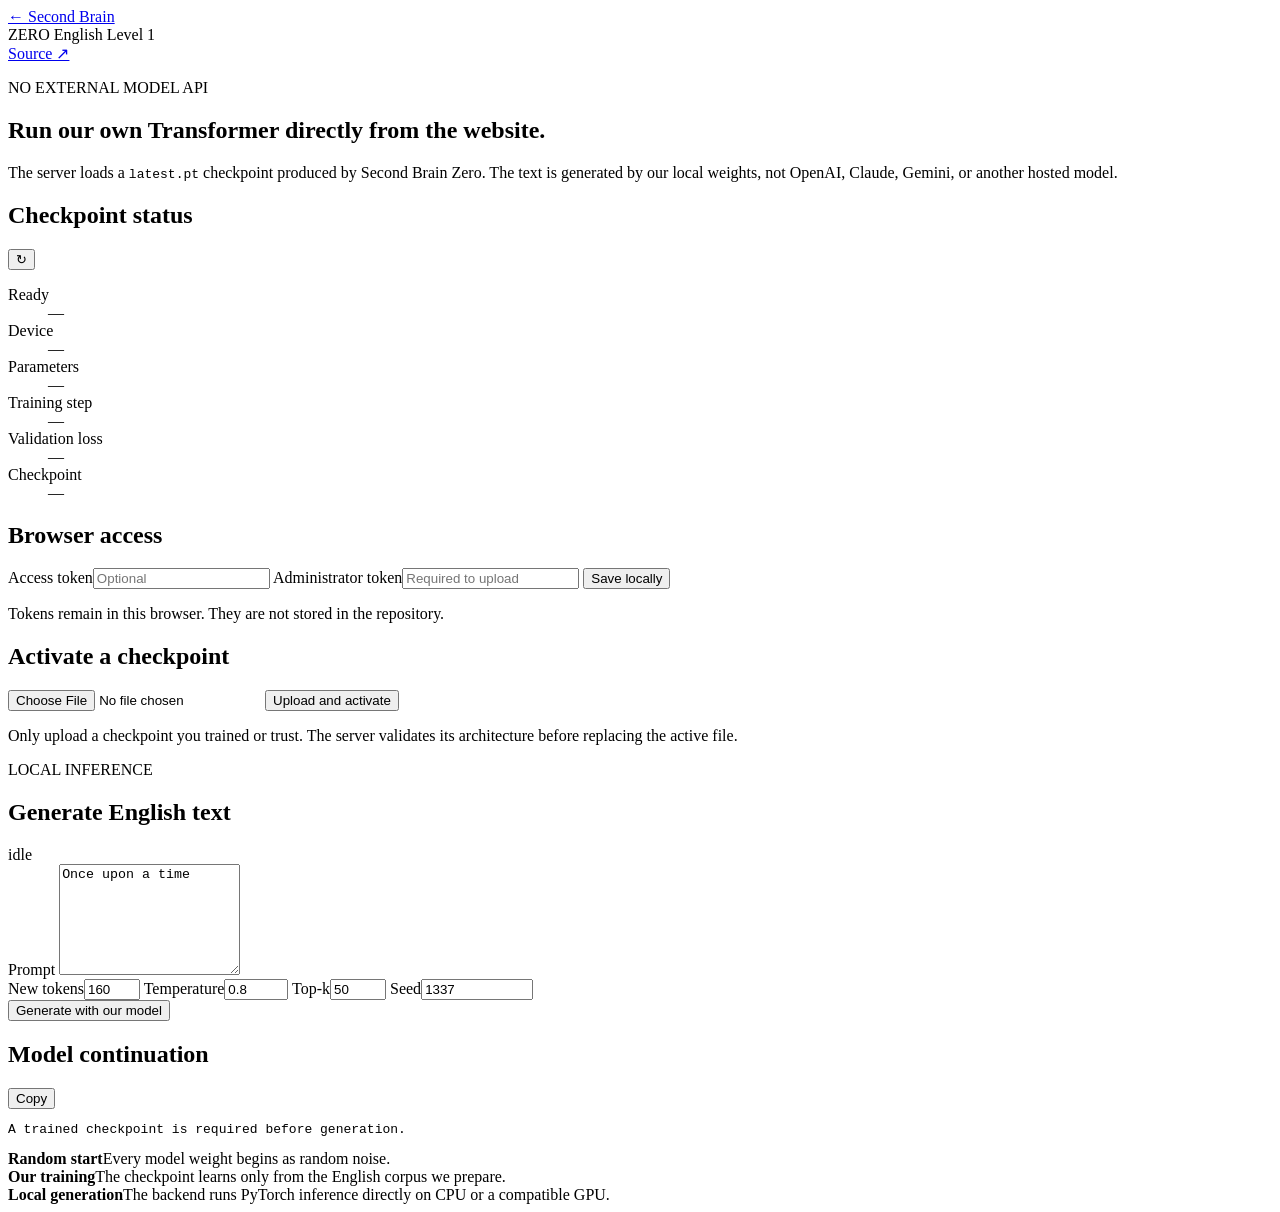
==== src/second_brain/static/zero.html @ 51eb9af0 "Add Second Brain Zero browser lab" ====
<!doctype html>
<html lang="en">
<head>
  <meta charset="utf-8">
  <meta name="viewport" content="width=device-width, initial-scale=1">
  <meta name="description" content="Test Second Brain Zero, an English Transformer trained from random weights.">
  <title>Second Brain Zero Lab</title>
  <link rel="stylesheet" href="/static/styles.css">
  <link rel="stylesheet" href="/static/zero.css">
</head>
<body>
  <div class="zero-shell">
    <header class="zero-header">
      <a class="back-link" href="/">← Second Brain</a>
      <div class="zero-brand"><span>ZERO</span> English Level 1</div>
      <a class="back-link" href="https://github.com/Mwrtyy/demo-gpt/tree/main/scratch" target="_blank" rel="noreferrer">Source ↗</a>
    </header>

    <main class="zero-main">
      <section class="zero-hero">
        <p class="eyebrow">NO EXTERNAL MODEL API</p>
        <h1>Run our own Transformer directly from the website.</h1>
        <p>The server loads a <code>latest.pt</code> checkpoint produced by Second Brain Zero. The text is generated by our local weights, not OpenAI, Claude, Gemini, or another hosted model.</p>
      </section>

      <section class="zero-grid">
        <aside class="zero-side">
          <article class="panel">
            <div class="panel-heading">
              <h2>Checkpoint status</h2>
              <button id="zero-refresh" class="icon-button" aria-label="Refresh checkpoint status">↻</button>
            </div>
            <dl class="zero-status">
              <div><dt>Ready</dt><dd id="zero-ready">—</dd></div>
              <div><dt>Device</dt><dd id="zero-device">—</dd></div>
              <div><dt>Parameters</dt><dd id="zero-parameters">—</dd></div>
              <div><dt>Training step</dt><dd id="zero-step">—</dd></div>
              <div><dt>Validation loss</dt><dd id="zero-validation">—</dd></div>
              <div><dt>Checkpoint</dt><dd id="zero-path">—</dd></div>
            </dl>
            <p id="zero-status-note" class="microcopy"></p>
          </article>

          <article class="panel">
            <h2>Browser access</h2>
            <label>Access token<input id="zero-access-token" type="password" autocomplete="off" placeholder="Optional"></label>
            <label>Administrator token<input id="zero-admin-token" type="password" autocomplete="off" placeholder="Required to upload"></label>
            <button id="zero-save-tokens" class="secondary-button full-width">Save locally</button>
            <p class="microcopy">Tokens remain in this browser. They are not stored in the repository.</p>
          </article>

          <article class="panel">
            <h2>Activate a checkpoint</h2>
            <input id="zero-checkpoint" type="file" accept=".pt,.pth,application/octet-stream">
            <button id="zero-upload" class="accent-button full-width">Upload and activate</button>
            <p class="microcopy">Only upload a checkpoint you trained or trust. The server validates its architecture before replacing the active file.</p>
          </article>
        </aside>

        <section class="zero-console">
          <article class="panel zero-generation-panel">
            <div class="panel-heading">
              <div><p class="eyebrow">LOCAL INFERENCE</p><h2>Generate English text</h2></div>
              <span id="zero-speed" class="speed-badge">idle</span>
            </div>

            <form id="zero-form">
              <label>Prompt
                <textarea id="zero-prompt" rows="7" maxlength="8192" required>Once upon a time</textarea>
              </label>
              <div class="zero-controls">
                <label>New tokens<input id="zero-max-tokens" type="number" min="1" max="512" value="160"></label>
                <label>Temperature<input id="zero-temperature" type="number" min="0.05" max="3" step="0.05" value="0.8"></label>
                <label>Top-k<input id="zero-top-k" type="number" min="1" max="256" value="50"></label>
                <label>Seed<input id="zero-seed" type="number" min="0" max="2147483647" value="1337"></label>
              </div>
              <button id="zero-generate" class="accent-button full-width" type="submit">Generate with our model</button>
            </form>
          </article>

          <article class="panel zero-output-panel">
            <div class="panel-heading"><h2>Model continuation</h2><button id="zero-copy" class="ghost-button">Copy</button></div>
            <pre id="zero-output">A trained checkpoint is required before generation.</pre>
            <div id="zero-metadata" class="message-meta"></div>
          </article>

          <section class="zero-facts">
            <article><strong>Random start</strong><span>Every model weight begins as random noise.</span></article>
            <article><strong>Our training</strong><span>The checkpoint learns only from the English corpus we prepare.</span></article>
            <article><strong>Local generation</strong><span>The backend runs PyTorch inference directly on CPU or a compatible GPU.</span></article>
          </section>
        </section>
      </section>
    </main>
  </div>

  <div id="zero-toast" class="toast" role="status"></div>
  <script src="/static/zero.js" defer></script>
</body>
</html>
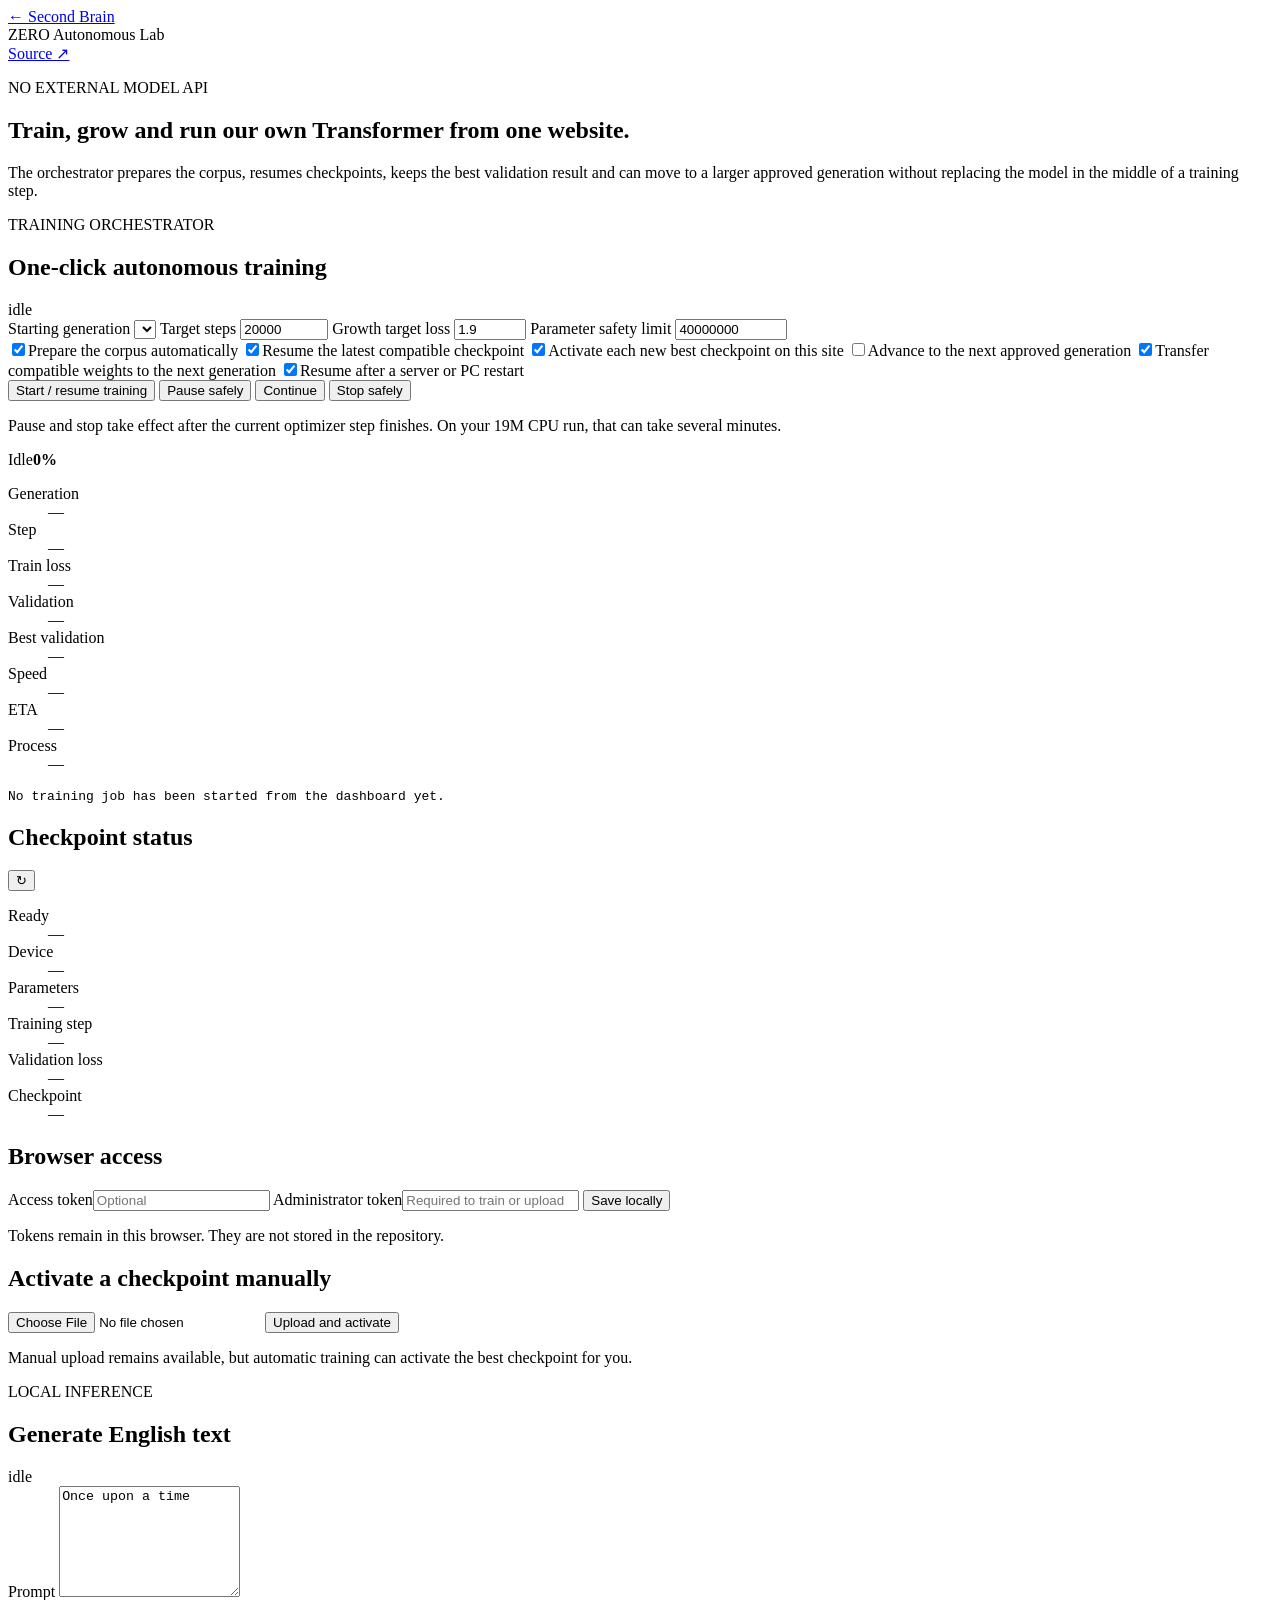
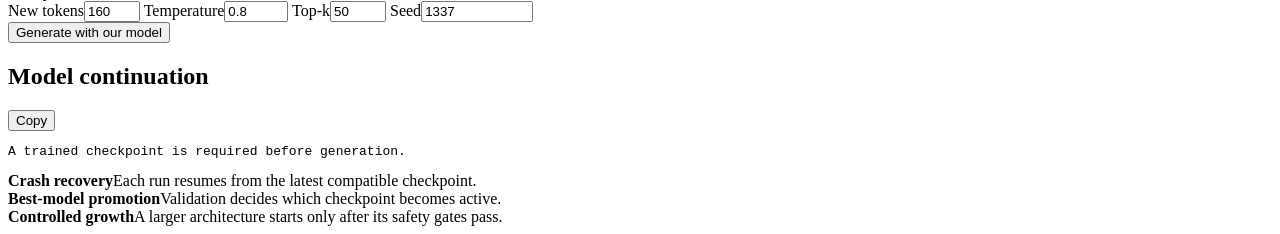
==== commit 143694fc: "Add one-click training dashboard" ====
--- a/src/second_brain/static/zero.html
+++ b/src/second_brain/static/zero.html
@@ -3,7 +3,7 @@
 <head>
   <meta charset="utf-8">
   <meta name="viewport" content="width=device-width, initial-scale=1">
-  <meta name="description" content="Test Second Brain Zero, an English Transformer trained from random weights.">
+  <meta name="description" content="Train and test Second Brain Zero from the browser.">
   <title>Second Brain Zero Lab</title>
   <link rel="stylesheet" href="/static/styles.css">
   <link rel="stylesheet" href="/static/zero.css">
@@ -12,15 +12,82 @@
   <div class="zero-shell">
     <header class="zero-header">
       <a class="back-link" href="/">← Second Brain</a>
-      <div class="zero-brand"><span>ZERO</span> English Level 1</div>
+      <div class="zero-brand"><span>ZERO</span> Autonomous Lab</div>
       <a class="back-link" href="https://github.com/Mwrtyy/demo-gpt/tree/main/scratch" target="_blank" rel="noreferrer">Source ↗</a>
     </header>
 
     <main class="zero-main">
       <section class="zero-hero">
         <p class="eyebrow">NO EXTERNAL MODEL API</p>
-        <h1>Run our own Transformer directly from the website.</h1>
-        <p>The server loads a <code>latest.pt</code> checkpoint produced by Second Brain Zero. The text is generated by our local weights, not OpenAI, Claude, Gemini, or another hosted model.</p>
+        <h1>Train, grow and run our own Transformer from one website.</h1>
+        <p>The orchestrator prepares the corpus, resumes checkpoints, keeps the best validation result and can move to a larger approved generation without replacing the model in the middle of a training step.</p>
+      </section>
+
+      <section class="panel training-panel">
+        <div class="panel-heading training-heading">
+          <div>
+            <p class="eyebrow">TRAINING ORCHESTRATOR</p>
+            <h2>One-click autonomous training</h2>
+          </div>
+          <span id="training-status-badge" class="speed-badge">idle</span>
+        </div>
+
+        <div class="training-layout">
+          <div class="training-config">
+            <div class="training-fields">
+              <label>Starting generation
+                <select id="training-generation"></select>
+              </label>
+              <label>Target steps
+                <input id="training-max-steps" type="number" min="1" max="2000000" value="20000">
+              </label>
+              <label>Growth target loss
+                <input id="training-target-validation" type="number" min="0.01" max="20" step="0.01" value="1.9">
+              </label>
+              <label>Parameter safety limit
+                <input id="training-max-parameters" type="number" min="10000" max="2000000000" step="1000000" value="40000000">
+              </label>
+            </div>
+
+            <div class="training-options">
+              <label class="checkbox-row"><input id="training-auto-prepare" type="checkbox" checked>Prepare the corpus automatically</label>
+              <label class="checkbox-row"><input id="training-resume-existing" type="checkbox" checked>Resume the latest compatible checkpoint</label>
+              <label class="checkbox-row"><input id="training-auto-activate" type="checkbox" checked>Activate each new best checkpoint on this site</label>
+              <label class="checkbox-row"><input id="training-auto-advance" type="checkbox">Advance to the next approved generation</label>
+              <label class="checkbox-row"><input id="training-init-previous" type="checkbox" checked>Transfer compatible weights to the next generation</label>
+              <label class="checkbox-row"><input id="training-resume-restart" type="checkbox" checked>Resume after a server or PC restart</label>
+            </div>
+
+            <div class="training-actions">
+              <button id="training-start" class="accent-button">Start / resume training</button>
+              <button id="training-pause" class="secondary-button">Pause safely</button>
+              <button id="training-resume" class="secondary-button">Continue</button>
+              <button id="training-stop" class="danger-button">Stop safely</button>
+            </div>
+            <p class="microcopy">Pause and stop take effect after the current optimizer step finishes. On your 19M CPU run, that can take several minutes.</p>
+          </div>
+
+          <div class="training-monitor">
+            <div class="training-progress-shell">
+              <div class="training-progress-copy"><span id="training-stage">Idle</span><strong id="training-progress-text">0%</strong></div>
+              <div class="training-progress"><span id="training-progress-bar"></span></div>
+            </div>
+
+            <dl class="training-metrics">
+              <div><dt>Generation</dt><dd id="training-generation-value">—</dd></div>
+              <div><dt>Step</dt><dd id="training-step">—</dd></div>
+              <div><dt>Train loss</dt><dd id="training-loss">—</dd></div>
+              <div><dt>Validation</dt><dd id="training-validation">—</dd></div>
+              <div><dt>Best validation</dt><dd id="training-best">—</dd></div>
+              <div><dt>Speed</dt><dd id="training-speed">—</dd></div>
+              <div><dt>ETA</dt><dd id="training-eta">—</dd></div>
+              <div><dt>Process</dt><dd id="training-process">—</dd></div>
+            </dl>
+
+            <pre id="training-log" class="training-log">No training job has been started from the dashboard yet.</pre>
+            <p id="training-message" class="microcopy"></p>
+          </div>
+        </div>
       </section>
 
       <section class="zero-grid">
@@ -44,16 +111,16 @@
           <article class="panel">
             <h2>Browser access</h2>
             <label>Access token<input id="zero-access-token" type="password" autocomplete="off" placeholder="Optional"></label>
-            <label>Administrator token<input id="zero-admin-token" type="password" autocomplete="off" placeholder="Required to upload"></label>
+            <label>Administrator token<input id="zero-admin-token" type="password" autocomplete="off" placeholder="Required to train or upload"></label>
             <button id="zero-save-tokens" class="secondary-button full-width">Save locally</button>
             <p class="microcopy">Tokens remain in this browser. They are not stored in the repository.</p>
           </article>
 
           <article class="panel">
-            <h2>Activate a checkpoint</h2>
+            <h2>Activate a checkpoint manually</h2>
             <input id="zero-checkpoint" type="file" accept=".pt,.pth,application/octet-stream">
             <button id="zero-upload" class="accent-button full-width">Upload and activate</button>
-            <p class="microcopy">Only upload a checkpoint you trained or trust. The server validates its architecture before replacing the active file.</p>
+            <p class="microcopy">Manual upload remains available, but automatic training can activate the best checkpoint for you.</p>
           </article>
         </aside>
 
@@ -85,9 +152,9 @@
           </article>
 
           <section class="zero-facts">
-            <article><strong>Random start</strong><span>Every model weight begins as random noise.</span></article>
-            <article><strong>Our training</strong><span>The checkpoint learns only from the English corpus we prepare.</span></article>
-            <article><strong>Local generation</strong><span>The backend runs PyTorch inference directly on CPU or a compatible GPU.</span></article>
+            <article><strong>Crash recovery</strong><span>Each run resumes from the latest compatible checkpoint.</span></article>
+            <article><strong>Best-model promotion</strong><span>Validation decides which checkpoint becomes active.</span></article>
+            <article><strong>Controlled growth</strong><span>A larger architecture starts only after its safety gates pass.</span></article>
           </section>
         </section>
       </section>
